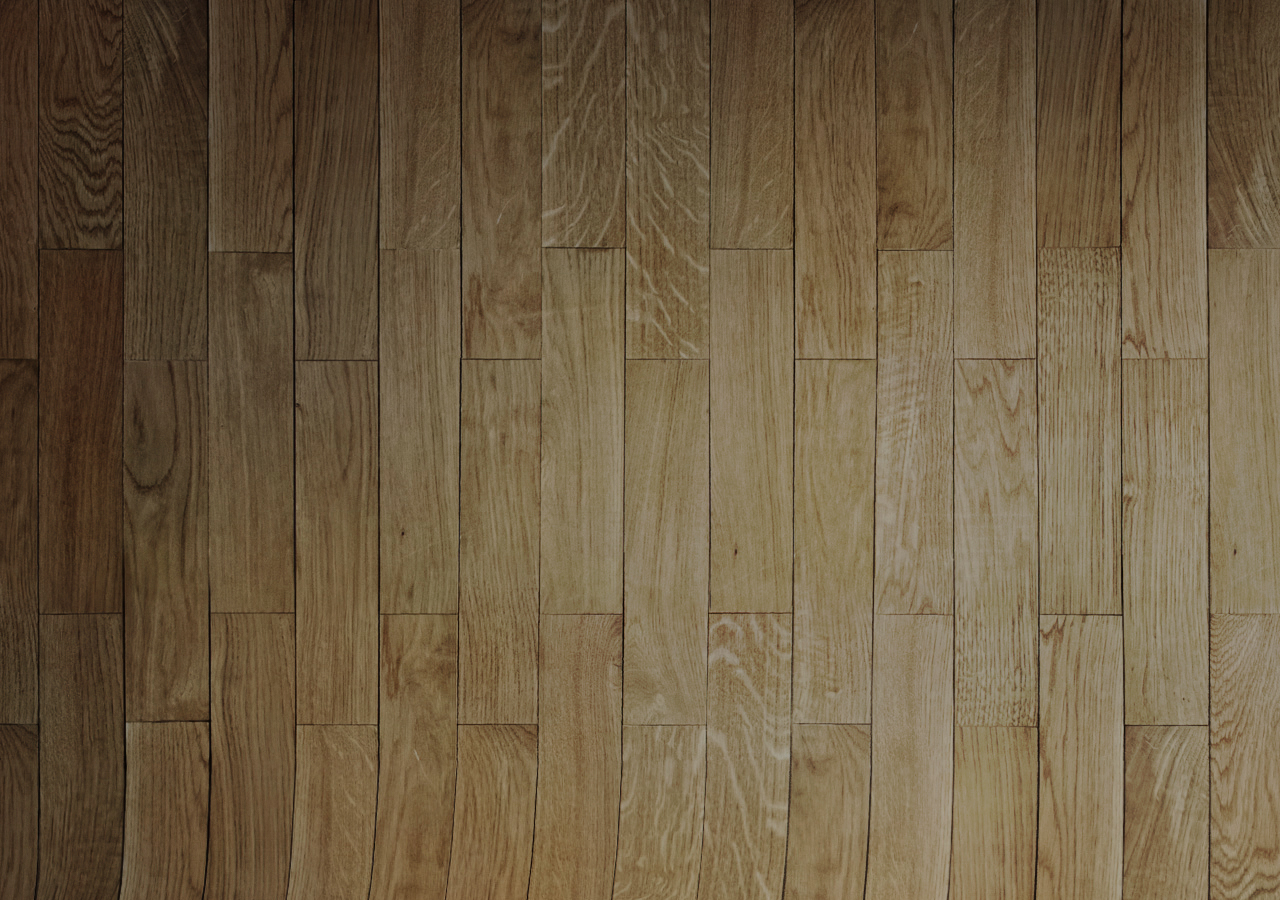
==== index.html @ 20256521 "criando" ====
<!DOCTYPE html>
<html lang="pt-br">
<head>
    <meta charset="UTF-8">
    <meta name="viewport" content="width=device-width, initial-scale=1.0">
    <title>Redes Sociais</title>
    <link rel="shortcut icon" href="favicon.ico" type="image/x-icon">
    <link rel="stylesheet" href="estilos/style.css">
</head>
<body>
    
</body>
</html>
---- estilos/style.css ----
@charset "UTF-8";   

body{
    background-image: url(../imagens/fundo-madeira.jpg);
    background-size: cover;
    background-repeat: no-repeat;
    background-size: auto;
}
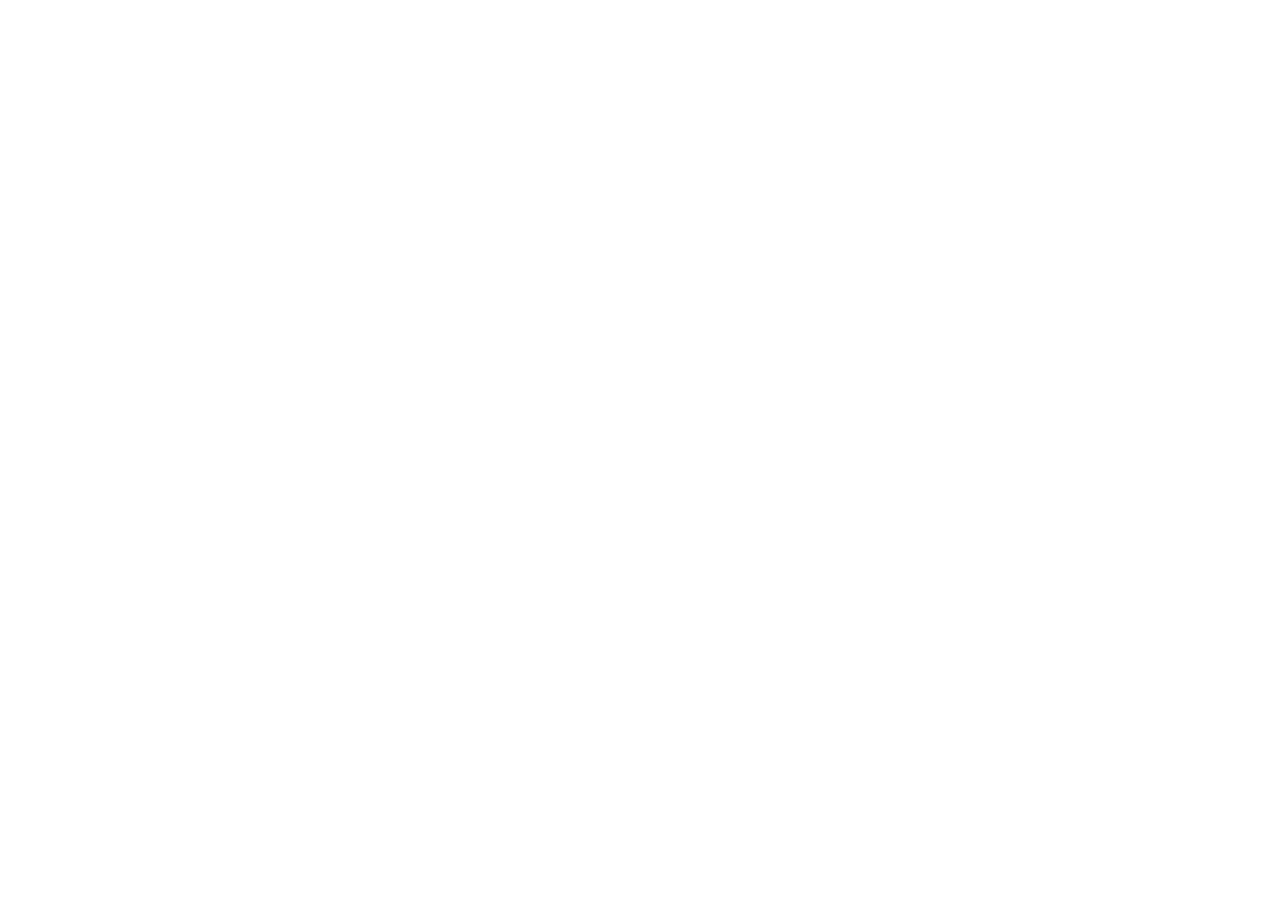
==== commit 7113f102: "up" ====
--- a/index.html
+++ b/index.html
@@ -4,10 +4,16 @@
     <meta charset="UTF-8">
     <meta name="viewport" content="width=device-width, initial-scale=1.0">
     <title>Redes Sociais</title>
+   
     <link rel="shortcut icon" href="favicon.ico" type="image/x-icon">
     <link rel="stylesheet" href="estilos/style.css">
+
 </head>
 <body>
+
     
+
+
+
 </body>
 </html>
--- a/estilos/style.css
+++ b/estilos/style.css
@@ -1,8 +1,2 @@
 @charset "UTF-8";   
 
-body{
-    background-image: url(../imagens/fundo-madeira.jpg);
-    background-size: cover;
-    background-repeat: no-repeat;
-    background-size: auto;
-}
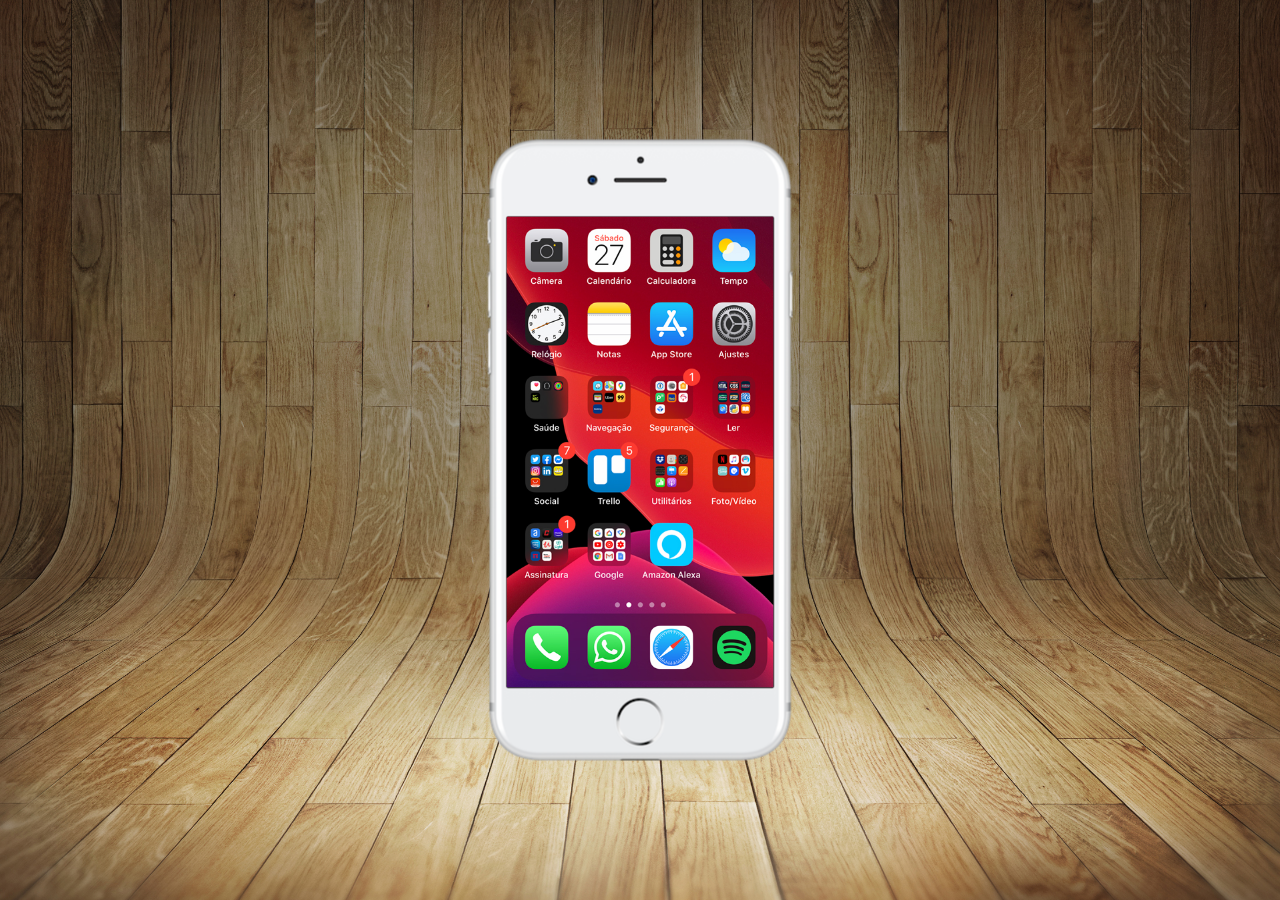
==== commit ad400e93: "up de iframes" ====
--- a/index.html
+++ b/index.html
@@ -4,16 +4,21 @@
     <meta charset="UTF-8">
     <meta name="viewport" content="width=device-width, initial-scale=1.0">
     <title>Redes Sociais</title>
-   
-    <link rel="shortcut icon" href="favicon.ico" type="image/x-icon">
+    <link rel="stylesheet" href="estilos/normalize.css">
     <link rel="stylesheet" href="estilos/style.css">
-
+    
 </head>
 <body>
-
-    
+    <main>
 
 
+    <section id="telefone">
+        <iframe src="home.html" frameborder="0" name="tela" id="tela" scrolling="no"></iframe>
+    </section>
 
+    <section id="redes-sociais">
+
+    </section>
+    </main>
 </body>
 </html>
--- a/estilos/style.css
+++ b/estilos/style.css
@@ -1,2 +1,33 @@
-@charset "UTF-8";   
+@charset "UTF-8";
 
+    body, html{
+        height: 100vh;
+        width: 100vw;
+        background-color: black;
+    }
+    body{
+        background: black url(../imagens/fundo-madeira.jpg) center center / cover no-repeat fixed;
+    }
+    main{
+        position: relative;
+        height: 100vh;
+        
+    }
+    #telefone{
+        position: absolute;
+        top: 50%;
+        left: 50%;
+        transform: translate(-50%, -50%);
+        
+
+        width: 311px;
+        height: 627px;
+        background:  url(../imagens/frame-iphone.png) center center / cover no-repeat fixed;
+    }
+    #tela {
+    position: relative;
+    top: 80px;
+    left: 22px;
+    width: 267px;
+    height: 471px;
+}
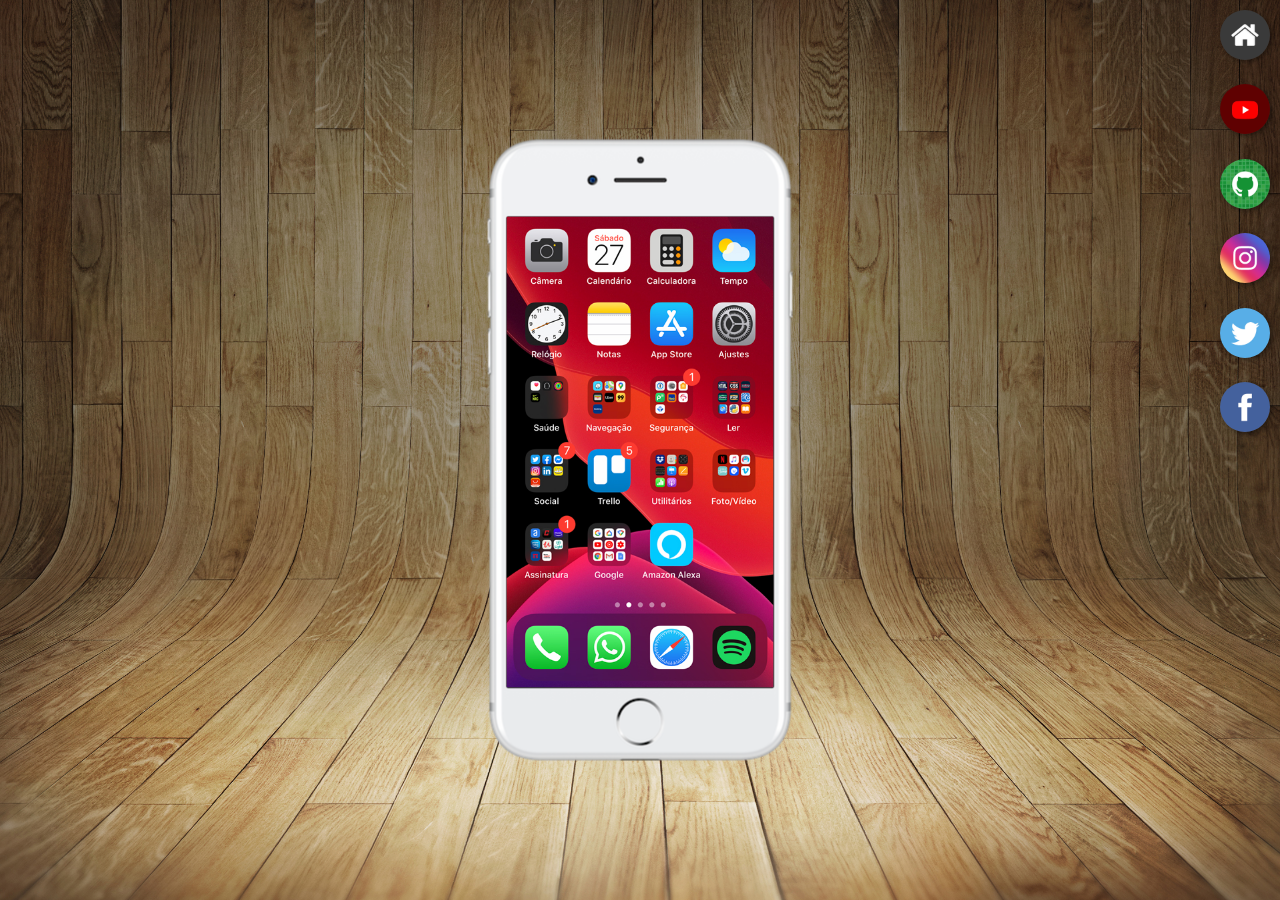
==== commit c33b5ff0: "botões de link" ====
--- a/index.html
+++ b/index.html
@@ -17,8 +17,14 @@
     </section>
 
     <section id="redes-sociais">
-
+        <a href="home.html" target="tela"><img src="imagens/logo-home.jpg" alt="Home"></a><br>
+        <a href="youtube.html" target="tela"><img src="imagens/logo-youtube.jpg" alt="YouTube"></a><br>
+        <a href="github.html" target="tela"><img src="imagens/logo-github.jpg" alt="GitHub"></a><br>
+        <a href="instagram.html" target="tela"><img src="imagens/logo-instagram.jpg" alt="Instagram"></a><br>
+        <a href="twitter.html" target="tela"><img src="imagens/logo-twitter.jpg" alt="Twitter"></a><br>
+        <a href="facebook.html" target="tela"><img src="imagens/logo-facebook.jpg" alt="Facebook"></a>
     </section>
+    
     </main>
 </body>
 </html>
--- a/estilos/style.css
+++ b/estilos/style.css
@@ -30,4 +30,20 @@
     left: 22px;
     width: 267px;
     height: 471px;
-}+    }
+    #redes-sociais{
+        text-align: right;
+    }
+    #redes-sociais img{
+        width: 50px;
+        margin: 10px;
+        border-radius: 50%;
+        box-shadow: 2px 2px 5px rgba(0, 0, 0, 0.407);
+        box-sizing: border-box;
+    }
+    #redes-sociais img:hover{
+        border: 2px solid white;
+        transform: translate(-3px, -3px);
+        box-shadow: 5px 5px 10px rgba(0, 0, 0, 0.646);
+        transition: transform .5s;
+    }
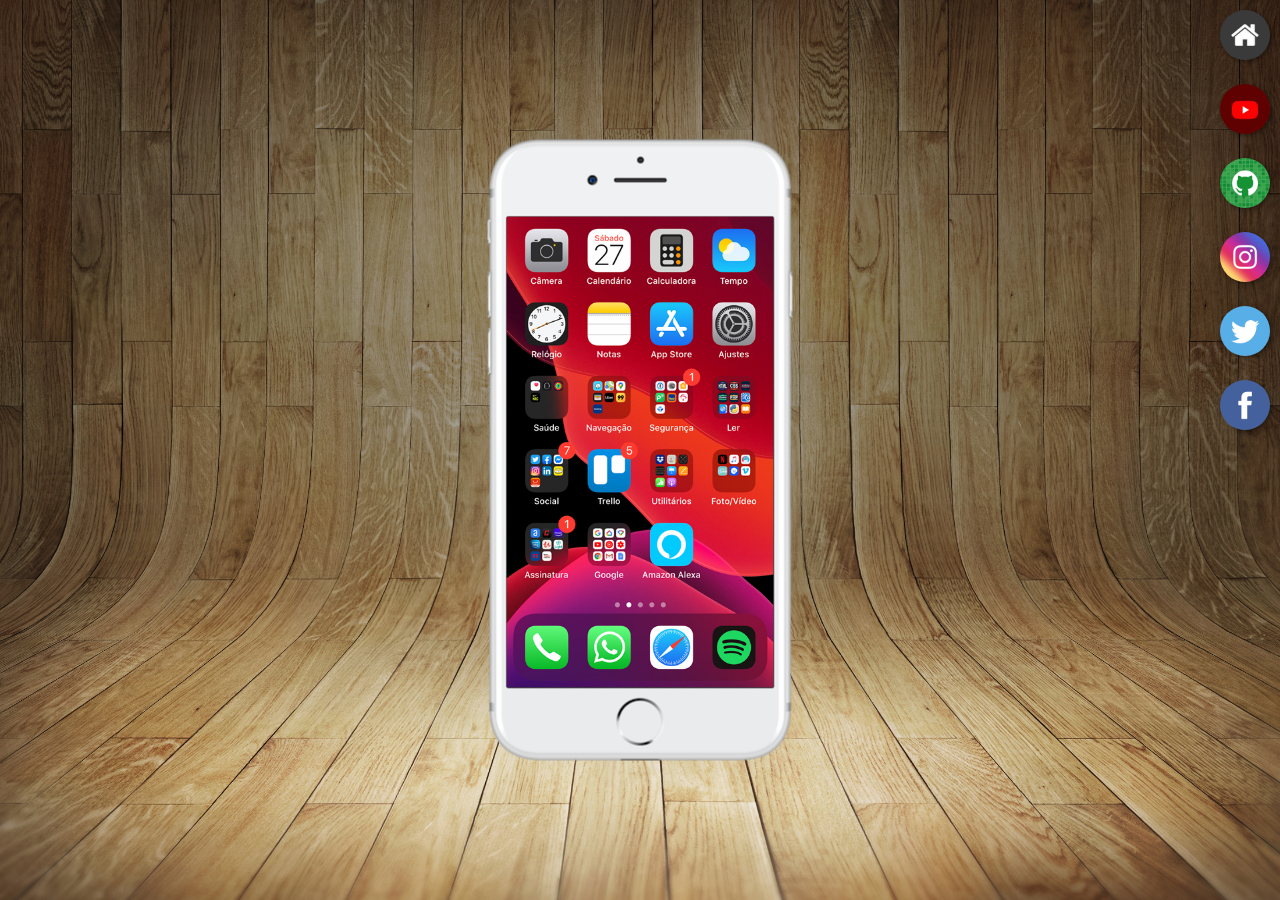
==== commit bdb93e9d: "finalizando o projeto" ====
--- a/index.html
+++ b/index.html
@@ -4,7 +4,7 @@
     <meta charset="UTF-8">
     <meta name="viewport" content="width=device-width, initial-scale=1.0">
     <title>Redes Sociais</title>
-    <link rel="stylesheet" href="estilos/normalize.css">
+    
     <link rel="stylesheet" href="estilos/style.css">
     
 </head>
@@ -13,7 +13,7 @@
 
 
     <section id="telefone">
-        <iframe src="home.html" frameborder="0" name="tela" id="tela" scrolling="no"></iframe>
+        <iframe src="home.html" frameborder="0" name="tela" id="tela" ></iframe>
     </section>
 
     <section id="redes-sociais">
--- a/estilos/style.css
+++ b/estilos/style.css
@@ -1,4 +1,10 @@
 @charset "UTF-8";
+    *{
+        padding: 0px;
+        margin: 0px;
+        font-family: Arial, Helvetica, sans-serif
+    }
+    
 
     body, html{
         height: 100vh;
@@ -24,6 +30,7 @@
         height: 627px;
         background:  url(../imagens/frame-iphone.png) center center / cover no-repeat fixed;
     }
+    
     #tela {
     position: relative;
     top: 80px;
